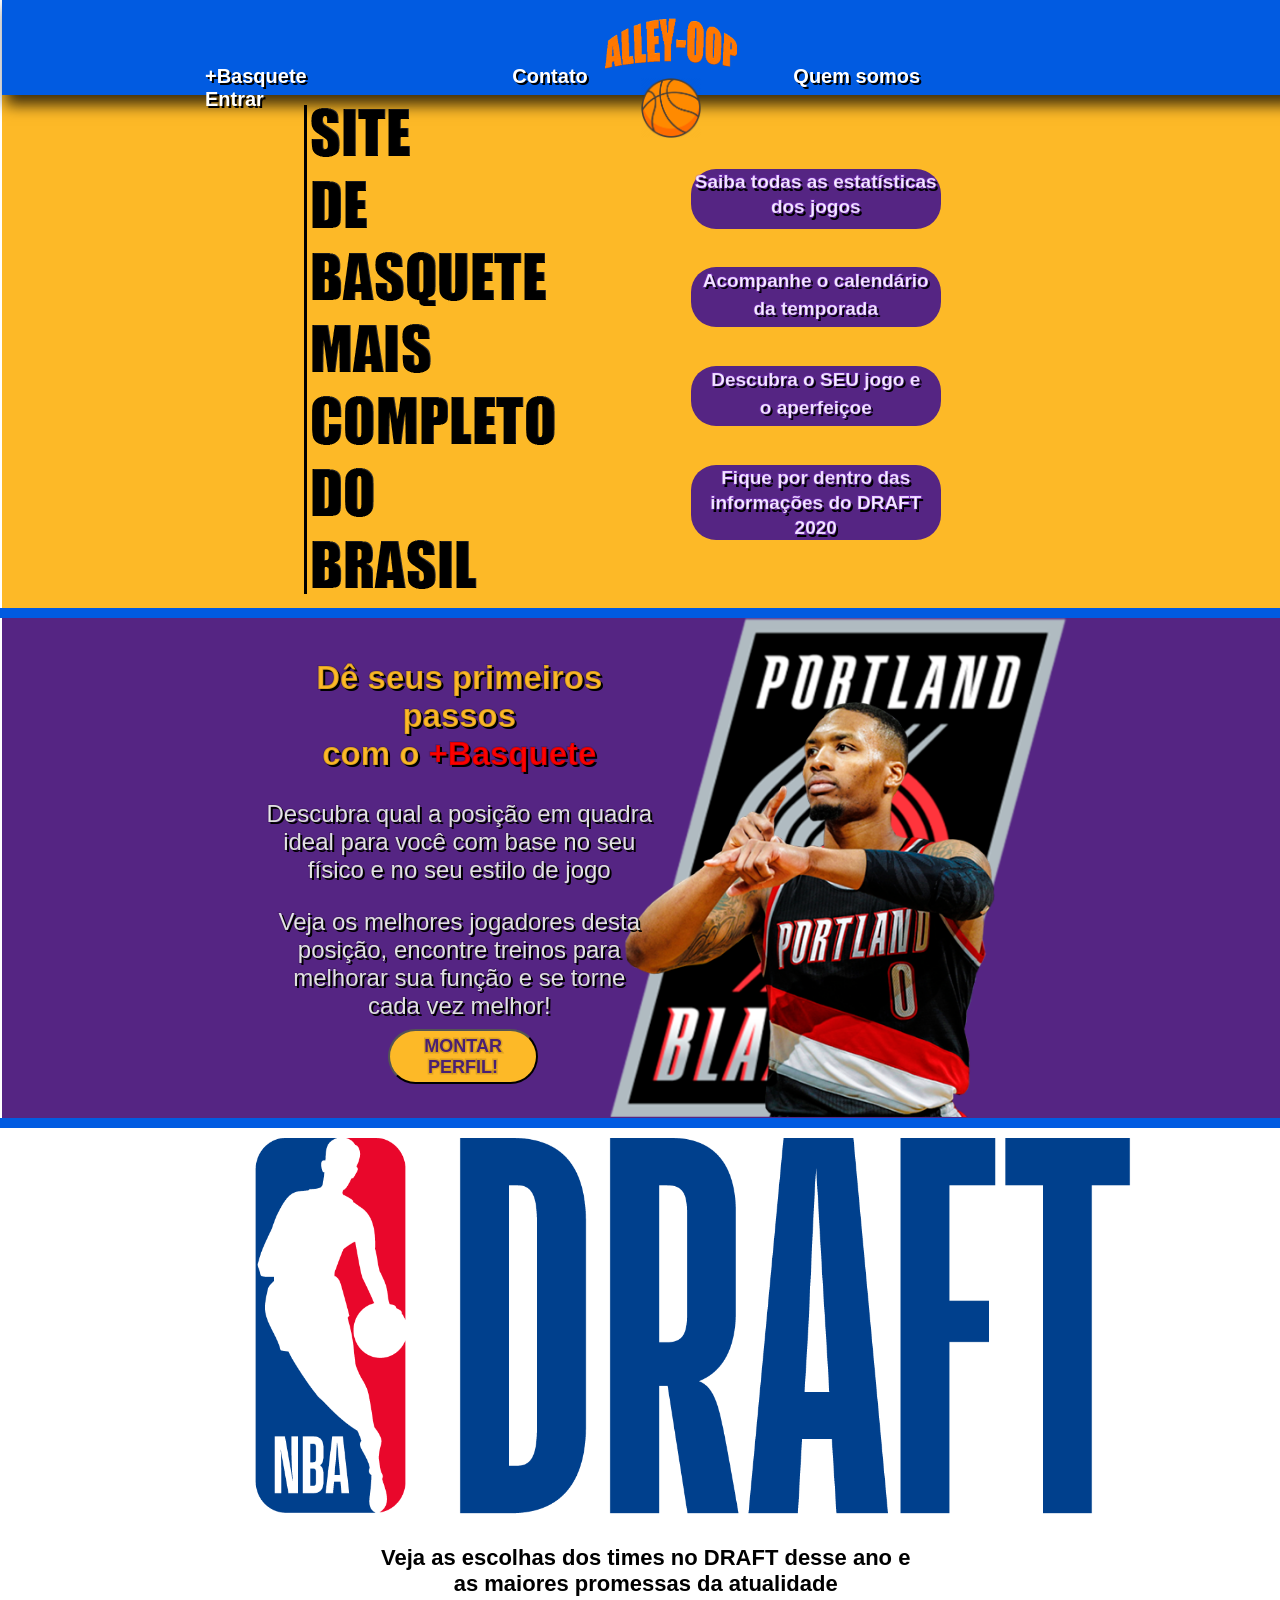
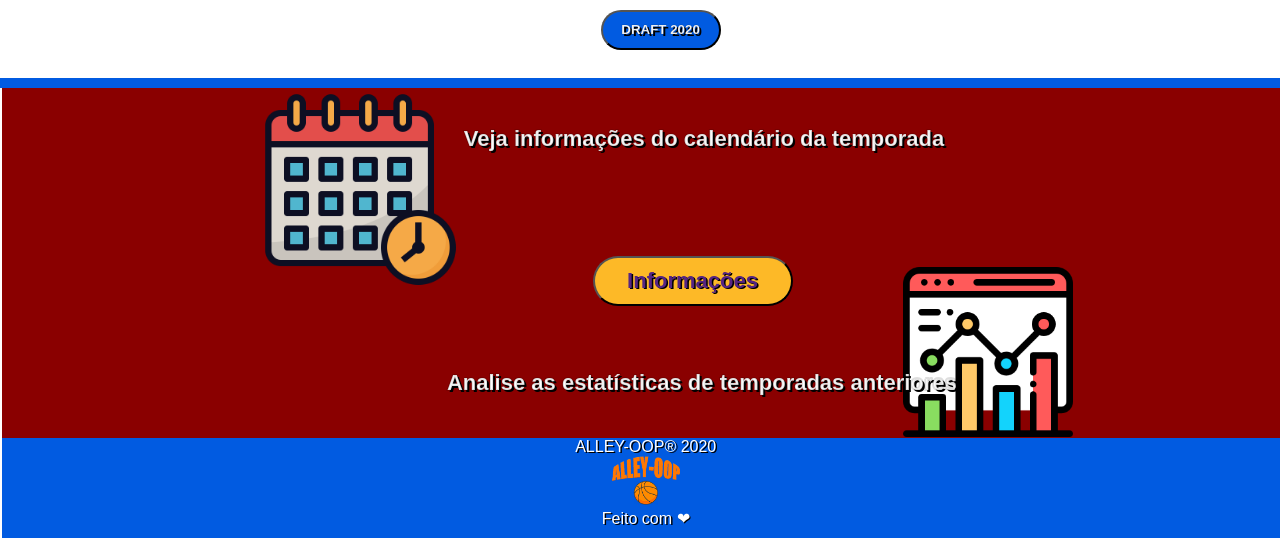
==== public/index.html @ a3778202 "home parcialmente finalizada" ====
<!DOCTYPE html>
<html lang="en">

<head>
    <meta charset="UTF-8">
    <meta name="viewport" content="width=device-width, initial-scale=1.0">
    <title>Home</title>
    <link rel="stylesheet" href="css/style.css">

</head>

<body>
    <div class="header">
        <div class="logo-div">
            <img src="img/logo.png" alt="alley-oop" class="logo">
            <img src="img/imagem-bola-logo.png" alt="imagem-bola" class="logo-img">

        </div>
        <div class="menu-div">
            <nav class="menu">
                <ul>
                    <li> <a class="mais-basquete" href="index.html"> <b>+Basquete</b></a> </li>
                    <li> <a class="contato" href="index.html"> <b>Contato</b></a></li>
                    <li> <a class="quem-somos" href="index.html"><b>Quem somos </b></a> </li>
                    <li> <a class="entrar" href="index.html"> <b>Entrar</b></a></li>
                </ul>
            </nav>
        </div>
    </div>

    <div class="container-1">
        <div class="filho-container-1">
            <img id="sitecompleto" src="img/Sem Título-1.png" class="site-completo" alt="">

            <div class="estatisticas"> <b>Saiba todas as estatísticas dos jogos</b></div>
            <div class="calendario"><b>Acompanhe o calendário <br> da temporada</b></div>
            <div class="seujogo" href="container-2"><b>Descubra o SEU jogo e <br> o aperfeiçoe</b></div>
            <div class="draft"><b>Fique por dentro das <br> informações do DRAFT 2020</b></div>
        </div>
    </div>

    <div class="troca"></div>

    <div class="container-2">
        <img src="img/lillard.png" alt="Damian Lillard" style="margin-top: -0.1%; height: 500px;;margin-left: 47%;">

        <div class="perfil-jogador">
            <h2 style="font-size: 33px;text-align:center; text-shadow: 2px 2px #000000; -webkit-text-stroke-width: 2px;
           -webkit-text-stroke-color: rgba(0, 0, 0, 0.131);; color: #FDB927;">Dê seus primeiros passos <br> com o <span
                    style="color:red;">+Basquete</span></h2>
            <p
                style="font-size:24px ;text-align: center; color: white;text-shadow: 2px 2px #000000; -webkit-text-stroke-width: 2px;-webkit-text-stroke-color:rgba(0, 0, 0, 0.131);">
                Descubra qual a posição em quadra ideal para você com base no seu físico e no seu estilo de jogo </p>

            <p
                style="font-size:24px ;text-align: center; color: white;text-shadow: 2px 2px #000000; -webkit-text-stroke-width: 2px;-webkit-text-stroke-color:rgba(0, 0, 0, 0.131);">
                Veja os melhores jogadores desta posição, encontre treinos para melhorar sua função e se torne <br> cada
                vez melhor! </p>
        </div>
        <button class="button-maisbasquete"><b>MONTAR PERFIL!</b></button>
    </div>
    <div class="troca"></div>

    <div class="container-3">

        <img src="img/nbadraft.png" alt="foto draft"
            style="margin-top: 0%; width: 900px; height: 400px;;margin-left: 19%;">
        <div class="texto-draft">
            <b>Veja as escolhas dos times no DRAFT desse ano e <br> as maiores
                promessas da atualidade</b>
        </div>
        <button class="button-draft"><b>DRAFT 2020</b></button>
    </div>
    <div class="troca"></div>

    <div class="container-4">

        <img src="img/calendar.png" class="img-calendario" alt="calendário">

        <b style="color:white; position: absolute; margin-top: 3%; font-size: 22px;
        text-align:center; text-shadow: 2px 2px #000000; -webkit-text-stroke-width: 2px;
           -webkit-text-stroke-color: rgba(0, 0, 0, 0.131);">Veja informações do calendário da temporada</b>

        <button class="button-info"><b>Informações</b></button>

        <b style="color:white; position: absolute; margin-top: 22%; margin-left: -27%; font-size: 22px;
        text-align:center; text-shadow: 2px 2px #000000; -webkit-text-stroke-width: 2px;
           -webkit-text-stroke-color: rgba(0, 0, 0, 0.131);">Analise as estatísticas de temporadas anteriores</b>

        <img src="img/analytics.png" class="img-analytics" alt="">
    </div>

    <div class="footer">
        ALLEY-OOP® 2020
        <br>
        <img src="img/logo-mesclado.png" style="width: 70px; margin-top: 0%;" alt="">
        <p style="margin-top: 0% ;">Feito com &#x2764;</p>

    </div>


</body>

<script>
</script>
---- public/css/style.css ----
body{
    font-family: -apple-system, BlinkMacSystemFont, 'Segoe UI', Roboto, Oxygen, Ubuntu, Cantarell, 'Open Sans', 'Helvetica Neue', sans-serif;
}

.header{
    background-color: #015BE1;
    width: 101%;
    height: 100px;
    margin-top: -1%;
    margin-left: -0.5%;
    position: fixed;
    box-shadow: 3px 11px 14px -1px rgba(0,0,0,0.75);
}

.logo{
    width: 150px;
    height: 60px;
    margin-left: 0%;
    margin-top: 8%;
}

.logo-div{
    margin-left: 46%;
    margin-top: 0.5%;
    width: 150px;
}
.logo-img{
    width: 60px;
    height: 60px;
    margin-left: 30%;
    margin-top: 0%;
}

.menu ul li a {
    color: white;
    text-decoration: none;
    text-shadow: 2px 2px black;
}
 
.menu li{
    display: inline;
    width: 20px;
    height: 20px;
    margin: 100px;
}

.menu{
    font-size: 20px;
    margin: 4.9%;
    margin-top: -7.5%;
}

.menu ul li a:hover{
    transition: 0.5s;
    color:rgb(252, 112, 61);
}

.container-1{
    background-color: #FDB927;
    margin-left: -0.5%;
    width: 101.9%;
    height: 600px;
}
.filho-container-1{
    margin-left: 20.5%;
    width: 60%;
    height: 600px;
    
}

.estatisticas{
    text-align: center;
    color: rgb(255, 255, 255);
    font-size: 19px;
    line-height:25px;
    text-shadow: 2px 3.2px #000000;
    background-color: #552583;
    width: 250px;
    height: 60px;
    margin-top: -55.5%;
    margin-left: 55%;
    border-radius: 25px;
    -webkit-text-stroke-width: 2px;
    -webkit-text-stroke-color: #9e37ff3a;
}

.calendario{
    text-align: center;
    color: white;
    font-size: 19px;
    line-height:28px;
    text-shadow: 2px 2px #000000;
    background-color: #552583;
    width: 250px;
    height: 60px;
    margin-top: 5%;
    margin-left: 55%;
    border-radius: 25px;
    -webkit-text-stroke-width: 2px;
    -webkit-text-stroke-color: #9e37ff3a;
}

.seujogo{
    text-align: center;
    color: white;
    font-size: 19px;
    line-height:28px;
    text-shadow: 2px 2px #000000;
    background-color: #552583;
    width: 250px;
    height: 60px;
    margin-top: 5%;
    margin-left: 55%;
    border-radius: 25px;
    -webkit-text-stroke-width: 2px;
    -webkit-text-stroke-color: #9e37ff3a;
}
.draft{
    text-align: center;
    color: white;
    font-size: 19px;
    line-height:25px;
    text-shadow: 2px 3.2px #000000;
    background-color: #552583;
    width: 250px;
    height: 75px;
    margin-top: 5%;
    margin-left: 55%;
    border-radius: 25px;
    -webkit-text-stroke-width: 2px;
    -webkit-text-stroke-color: #9e37ff3a;
}

.estatisticas:hover{
    transition: 0.4s;
    background-color: #015BE1;
    color: rgb(252, 112, 61) ;
}

.calendario:hover{
    transition: 0.4s;
    background-color: #015BE1;
    color: rgb(252, 112, 61) ;
}

.seujogo:hover{
    transition: 0.4s;
    background-color: #015BE1;
    color: rgb(252, 112, 61) ;
}

.draft:hover{
    transition: 0.4s;
    background-color: #015BE1;
    color: rgb(252, 112, 61) ;
}

.troca{
    width: 102%;
    margin-left: -0.7% ;
    background-color: #015BE1;
    height: 10px;
    border-color: #015BE1;
}

.container-2{
    background-color:#552583;
    margin-left: -0.5%;
    width: 101.9%;
    height: 500px;
}

.site-completo{
    margin-top: 12.5%;
    margin-left: 5%;

}

.site-completo2{
    margin-top: 12.5%;
    margin-left: 5%;
    display: none;
}

.perfil-jogador{

    margin-top: -38%;
    margin-left: 20%;
    width: 400px;
    height: 400px;
}

.button-maisbasquete{
    font-size: 18px;
    margin-top: -20%;
    width: 150px;
    height: 55px;
    border-radius: 30px;
    margin-left: 30%;
    color: #552583;
    background-color: #FDB927;
    -webkit-text-stroke-width: 3px;
    -webkit-text-stroke-color:rgba(0, 0, 0, 0.131);
    outline-style: none;
}

.button-maisbasquete:hover{
    transition: 0.3s;
    background-color: #015BE1;
    color: #FDB927;
    -webkit-text-stroke-width: 3px;
    -webkit-text-stroke-color:rgba(0, 0, 0, 0.131);
}

.container-3{
    width: 101.9%;
    height: 550px;
    background-color: white;
    margin-left: -0.5%;
}

.texto-draft{
    font-size: 22px ;
    margin-left: 0%;
    margin-top: 1%;
    text-align: center;
}

.button-draft{
    background-color: #015BE1;
    margin-left:46.5%;
    margin-top: 1%;
    width: 120px;
    height: 40px;
    border-radius: 20px;
    color: white;
    -webkit-text-stroke-width: 1px;
    -webkit-text-stroke-color:rgba(0, 0, 0, 0.131);
    text-shadow: 2px 1.6px #000000;
    outline-style: none;
}

.button-draft:hover{
    transition: 0.5s;
    color:rgb(255, 65, 65)
}

.container-4{
    background-color: #8A0000 ;
    width: 101.9%;
    height: 350px;
    margin-left: -0.5%;

}

.img-calendario{
    width: 200px;
    margin-left: 20%;
}

.img-analytics{
    width:170px;
    margin-left: 70%; 
    margin-top: -3%;
}

.button-info{
    margin-left: 10%; 
    width: 200px; 
    height: 50px; 
    font-size: 22px; 
    border-radius: 50px;
    background-color: #FDB927;
    color: #552583;
    text-shadow: 1.5px 1px #000000;
    outline-style: none;
}

.footer{
    width: 101.9%;
    height: 100px;
    margin-left: -0.5%;
    background-color: #015BE1;
    text-align: center;
    color: white;
    text-shadow: 1.5px 1px #000000;
}
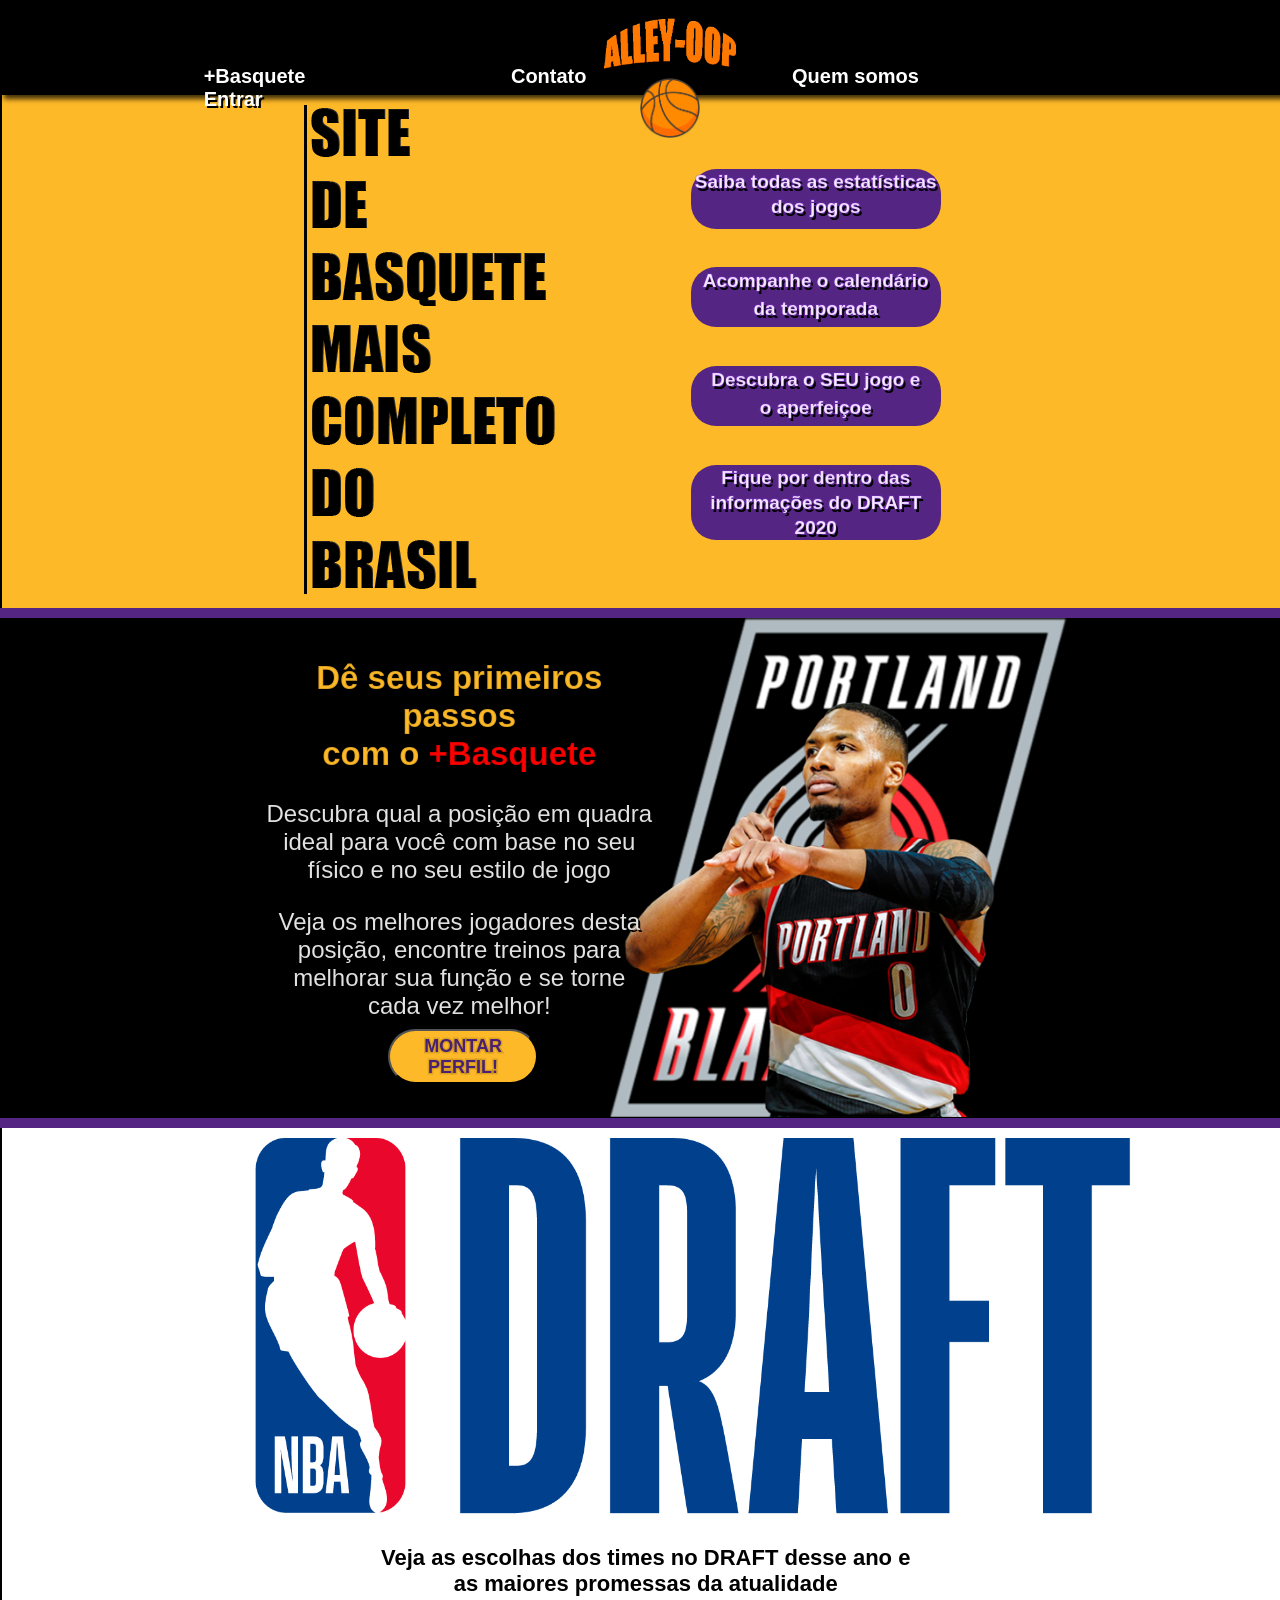
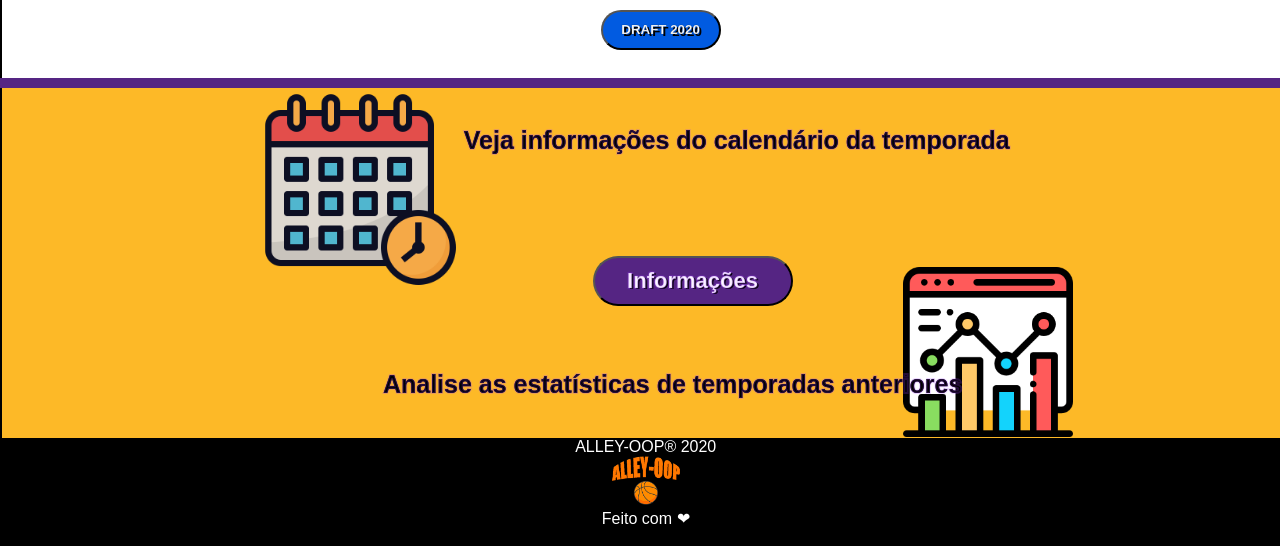
==== commit 65d7f0df: "algumas alterações" ====
--- a/public/index.html
+++ b/public/index.html
@@ -5,21 +5,22 @@
     <meta charset="UTF-8">
     <meta name="viewport" content="width=device-width, initial-scale=1.0">
     <title>Home</title>
+    <link rel="SHORTCUT ICON" href="img/imagem-bola-logo.png">
     <link rel="stylesheet" href="css/style.css">
 
 </head>
 
 <body>
     <div class="header">
-        <div class="logo-div">
-            <img src="img/logo.png" alt="alley-oop" class="logo">
-            <img src="img/imagem-bola-logo.png" alt="imagem-bola" class="logo-img">
+        <div class="logo-div" href="index.html">
+            <img src="img/logo.png" alt="alley-oop" href="index.html" class="logo">
+            <img src="img/imagem-bola-logo.png" alt="imagem-bola" href="index.html" class="logo-img">
 
         </div>
         <div class="menu-div">
             <nav class="menu">
                 <ul>
-                    <li> <a class="mais-basquete" href="index.html"> <b>+Basquete</b></a> </li>
+                    <li> <a class="mais-basquete" href="info-maisbasquete.html"> <b>+Basquete</b></a> </li>
                     <li> <a class="contato" href="index.html"> <b>Contato</b></a></li>
                     <li> <a class="quem-somos" href="index.html"><b>Quem somos </b></a> </li>
                     <li> <a class="entrar" href="index.html"> <b>Entrar</b></a></li>
@@ -34,7 +35,7 @@
 
             <div class="estatisticas"> <b>Saiba todas as estatísticas dos jogos</b></div>
             <div class="calendario"><b>Acompanhe o calendário <br> da temporada</b></div>
-            <div class="seujogo" href="container-2"><b>Descubra o SEU jogo e <br> o aperfeiçoe</b></div>
+            <div class="seujogo" href="#container-3"><b>Descubra o SEU jogo e <br> o aperfeiçoe</b></div>
             <div class="draft"><b>Fique por dentro das <br> informações do DRAFT 2020</b></div>
         </div>
     </div>
@@ -61,7 +62,7 @@
     </div>
     <div class="troca"></div>
 
-    <div class="container-3">
+    <div id="container-3" class="container-3">
 
         <img src="img/nbadraft.png" alt="foto draft"
             style="margin-top: 0%; width: 900px; height: 400px;;margin-left: 19%;">
@@ -77,19 +78,18 @@
 
         <img src="img/calendar.png" class="img-calendario" alt="calendário">
 
-        <b style="color:white; position: absolute; margin-top: 3%; font-size: 22px;
-        text-align:center; text-shadow: 2px 2px #000000; -webkit-text-stroke-width: 2px;
-           -webkit-text-stroke-color: rgba(0, 0, 0, 0.131);">Veja informações do calendário da temporada</b>
+        <b style="color:black; position: absolute; margin-top: 3%; font-size: 25px;
+        text-align:center; text-shadow: 0px 0px #000000;-webkit-text-stroke-width: 2px;
+    -webkit-text-stroke-color: #9e37ff3a;">Veja informações do calendário da temporada</b>
 
         <button class="button-info"><b>Informações</b></button>
 
-        <b style="color:white; position: absolute; margin-top: 22%; margin-left: -27%; font-size: 22px;
-        text-align:center; text-shadow: 2px 2px #000000; -webkit-text-stroke-width: 2px;
-           -webkit-text-stroke-color: rgba(0, 0, 0, 0.131);">Analise as estatísticas de temporadas anteriores</b>
+        <b style="color:black; position: absolute; margin-top: 22%; margin-left: -32%; font-size: 25px;
+        text-align:center; text-shadow: 0px 0px #000000;-webkit-text-stroke-width: 2px;
+    -webkit-text-stroke-color: #9e37ff3a;">Analise as estatísticas de temporadas anteriores</b>
 
         <img src="img/analytics.png" class="img-analytics" alt="">
     </div>
-
     <div class="footer">
         ALLEY-OOP® 2020
         <br>
--- a/public/css/style.css
+++ b/public/css/style.css
@@ -1,15 +1,16 @@
 body{
     font-family: -apple-system, BlinkMacSystemFont, 'Segoe UI', Roboto, Oxygen, Ubuntu, Cantarell, 'Open Sans', 'Helvetica Neue', sans-serif;
+    background-color: black;
 }
 
 .header{
-    background-color: #015BE1;
+    background-color: black;
     width: 101%;
     height: 100px;
     margin-top: -1%;
-    margin-left: -0.5%;
+    margin-left: -0.6%;
     position: fixed;
-    box-shadow: 3px 11px 14px -1px rgba(0,0,0,0.75);
+    box-shadow: 3px 5px 5px -1px rgba(0,0,0,0.75);
 }
 
 .logo{
@@ -89,7 +90,7 @@
     color: white;
     font-size: 19px;
     line-height:28px;
-    text-shadow: 2px 2px #000000;
+    text-shadow: 2px 3px #000000;
     background-color: #552583;
     width: 250px;
     height: 60px;
@@ -105,7 +106,7 @@
     color: white;
     font-size: 19px;
     line-height:28px;
-    text-shadow: 2px 2px #000000;
+    text-shadow: 2px 2.5px #000000;
     background-color: #552583;
     width: 250px;
     height: 60px;
@@ -133,38 +134,33 @@
 
 .estatisticas:hover{
     transition: 0.4s;
-    background-color: #015BE1;
-    color: rgb(252, 112, 61) ;
+    background-color: black;
 }
 
 .calendario:hover{
     transition: 0.4s;
-    background-color: #015BE1;
-    color: rgb(252, 112, 61) ;
+    background-color: black;
 }
 
 .seujogo:hover{
     transition: 0.4s;
-    background-color: #015BE1;
-    color: rgb(252, 112, 61) ;
+    background-color: black;
 }
 
 .draft:hover{
     transition: 0.4s;
-    background-color: #015BE1;
-    color: rgb(252, 112, 61) ;
+    background-color: black;
 }
 
 .troca{
     width: 102%;
     margin-left: -0.7% ;
-    background-color: #015BE1;
+    background-color: #552583;
     height: 10px;
-    border-color: #015BE1;
 }
 
 .container-2{
-    background-color:#552583;
+    background-color:black;
     margin-left: -0.5%;
     width: 101.9%;
     height: 500px;
@@ -206,7 +202,7 @@
 
 .button-maisbasquete:hover{
     transition: 0.3s;
-    background-color: #015BE1;
+    background-color: #552583;
     color: #FDB927;
     -webkit-text-stroke-width: 3px;
     -webkit-text-stroke-color:rgba(0, 0, 0, 0.131);
@@ -246,7 +242,7 @@
 }
 
 .container-4{
-    background-color: #8A0000 ;
+    background-color: #FDB927 ;
     width: 101.9%;
     height: 350px;
     margin-left: -0.5%;
@@ -270,17 +266,25 @@
     height: 50px; 
     font-size: 22px; 
     border-radius: 50px;
-    background-color: #FDB927;
-    color: #552583;
+    background-color: #552583;
+    color: white;
     text-shadow: 1.5px 1px #000000;
     outline-style: none;
+    -webkit-text-stroke-width: 2px;
+    -webkit-text-stroke-color: #9e37ff3a;
+    cursor: pointer;
+}
+
+.button-info:hover{
+    transition: 0.5s;
+    background-color: black;
 }
 
 .footer{
     width: 101.9%;
     height: 100px;
     margin-left: -0.5%;
-    background-color: #015BE1;
+    background-color: black;
     text-align: center;
     color: white;
     text-shadow: 1.5px 1px #000000;
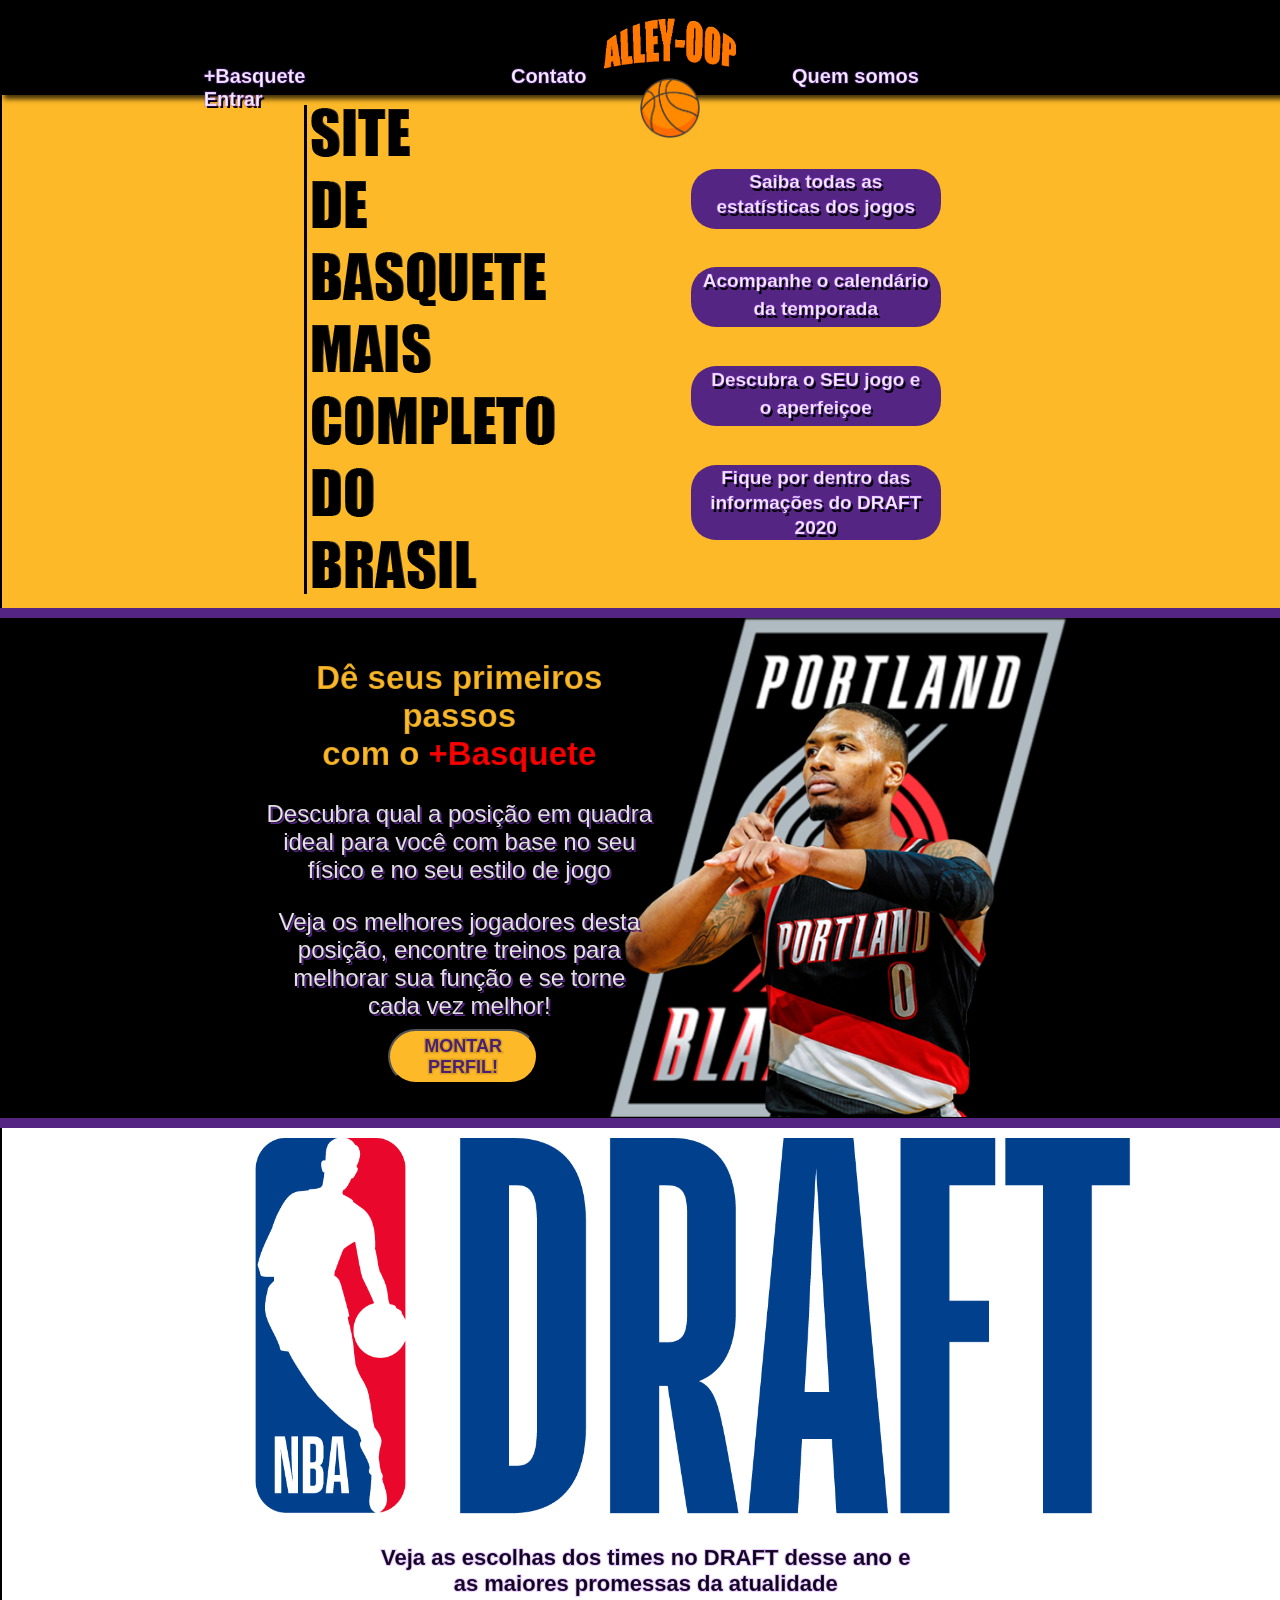
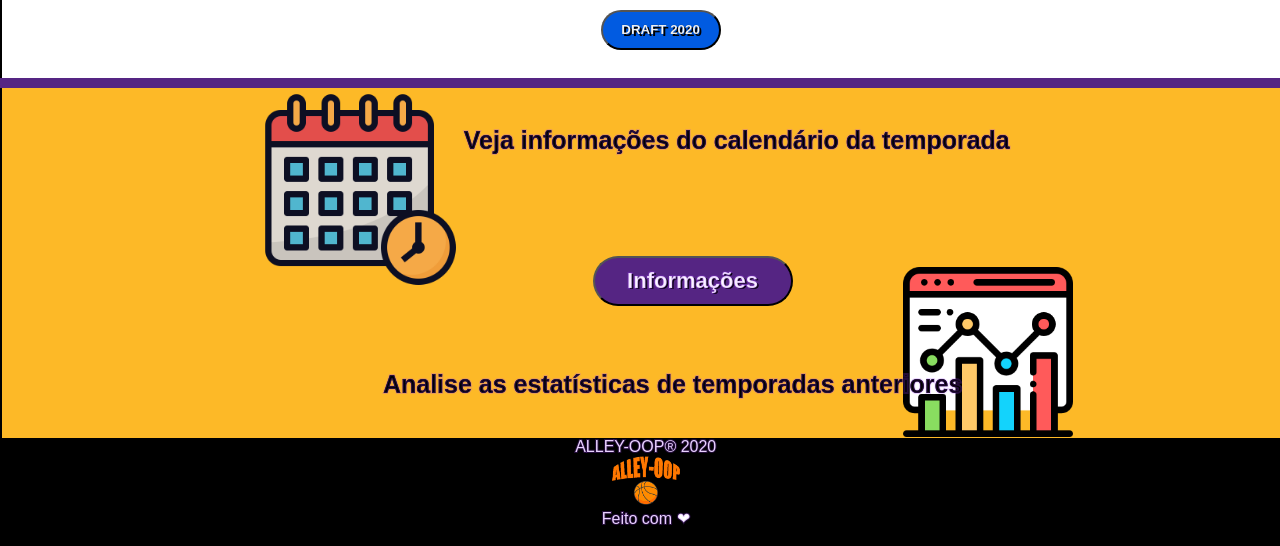
==== commit 9ec1a331: "+Basquete" ====
--- a/public/index.html
+++ b/public/index.html
@@ -14,7 +14,7 @@
     <div class="header">
         <div class="logo-div" href="index.html">
             <img src="img/logo.png" alt="alley-oop" href="index.html" class="logo">
-            <img src="img/imagem-bola-logo.png" alt="imagem-bola" href="index.html" class="logo-img">
+            <a href="index.html"><img src="img/imagem-bola-logo.png" alt="imagem-bola" class="logo-img"></a>
 
         </div>
         <div class="menu-div">
@@ -22,27 +22,33 @@
                 <ul>
                     <li> <a class="mais-basquete" href="info-maisbasquete.html"> <b>+Basquete</b></a> </li>
                     <li> <a class="contato" href="index.html"> <b>Contato</b></a></li>
-                    <li> <a class="quem-somos" href="index.html"><b>Quem somos </b></a> </li>
+                    <li> <a class="quem-somos" href="#container2"><b>Quem somos </b></a> </li>
                     <li> <a class="entrar" href="index.html"> <b>Entrar</b></a></li>
                 </ul>
             </nav>
         </div>
     </div>
 
-    <div class="container-1">
+    <div class="container-1" >
         <div class="filho-container-1">
             <img id="sitecompleto" src="img/Sem Título-1.png" class="site-completo" alt="">
 
-            <div class="estatisticas"> <b>Saiba todas as estatísticas dos jogos</b></div>
-            <div class="calendario"><b>Acompanhe o calendário <br> da temporada</b></div>
-            <div class="seujogo" href="#container-3"><b>Descubra o SEU jogo e <br> o aperfeiçoe</b></div>
-            <div class="draft"><b>Fique por dentro das <br> informações do DRAFT 2020</b></div>
+            <div class="estatisticas"> <b><a href="#info">Saiba todas as <br> estatísticas dos jogos</a></b></div>
+            <div class="calendario"><b> <a href="#info">Acompanhe o calendário <br> da temporada</a></b></div>
+            <div class="seujogo"><b><a href="#maisbasqueteclique">Descubra o SEU jogo e <br> o aperfeiçoe</a></b></div>
+            <div class="draft"><b><a href="#draftclique">Fique por dentro das <br> informações do DRAFT 2020<a></b></div>
         </div>
     </div>
 
+    <!-- deslizar da pagina -->
+    <span id="maisbasqueteclique" style="position: absolute; margin-top: -11%;"></span>
+    <span id="draftclique" style="position: absolute; margin-top: 29%;"></span>
+    <span id="info" style="position: absolute; margin-top: 60%;"></span>
+    
+
     <div class="troca"></div>
-
-    <div class="container-2">
+    
+    <div class="container-2" >
         <img src="img/lillard.png" alt="Damian Lillard" style="margin-top: -0.1%; height: 500px;;margin-left: 47%;">
 
         <div class="perfil-jogador">
@@ -50,11 +56,11 @@
            -webkit-text-stroke-color: rgba(0, 0, 0, 0.131);; color: #FDB927;">Dê seus primeiros passos <br> com o <span
                     style="color:red;">+Basquete</span></h2>
             <p
-                style="font-size:24px ;text-align: center; color: white;text-shadow: 2px 2px #000000; -webkit-text-stroke-width: 2px;-webkit-text-stroke-color:rgba(0, 0, 0, 0.131);">
+                style="font-size:24px ;text-align: center; color: white;text-shadow: 2px 2px #552583; -webkit-text-stroke-width: 2px;-webkit-text-stroke-color:rgba(0, 0, 0, 0.131);">
                 Descubra qual a posição em quadra ideal para você com base no seu físico e no seu estilo de jogo </p>
 
             <p
-                style="font-size:24px ;text-align: center; color: white;text-shadow: 2px 2px #000000; -webkit-text-stroke-width: 2px;-webkit-text-stroke-color:rgba(0, 0, 0, 0.131);">
+                style="font-size:24px ;text-align: center; color: white;text-shadow: 2px 2px #552583; -webkit-text-stroke-width: 2px;-webkit-text-stroke-color:rgba(0, 0, 0, 0.131);">
                 Veja os melhores jogadores desta posição, encontre treinos para melhorar sua função e se torne <br> cada
                 vez melhor! </p>
         </div>
@@ -67,7 +73,7 @@
         <img src="img/nbadraft.png" alt="foto draft"
             style="margin-top: 0%; width: 900px; height: 400px;;margin-left: 19%;">
         <div class="texto-draft">
-            <b>Veja as escolhas dos times no DRAFT desse ano e <br> as maiores
+            <b style="color:#000000;">Veja as escolhas dos times no DRAFT desse ano e <br> as maiores
                 promessas da atualidade</b>
         </div>
         <button class="button-draft"><b>DRAFT 2020</b></button>
--- a/public/css/style.css
+++ b/public/css/style.css
@@ -2,6 +2,9 @@
     font-family: -apple-system, BlinkMacSystemFont, 'Segoe UI', Roboto, Oxygen, Ubuntu, Cantarell, 'Open Sans', 'Helvetica Neue', sans-serif;
     background-color: black;
 }
+html {
+    scroll-behavior: smooth;
+  }
 
 .header{
     background-color: black;
@@ -56,6 +59,7 @@
     color:rgb(252, 112, 61);
 }
 
+
 .container-1{
     background-color: #FDB927;
     margin-left: -0.5%;
@@ -83,7 +87,15 @@
     border-radius: 25px;
     -webkit-text-stroke-width: 2px;
     -webkit-text-stroke-color: #9e37ff3a;
-}
+    cursor: pointer;
+}
+a{
+    text-decoration: none;
+    color: white;
+    -webkit-text-stroke-width: 2px;
+    -webkit-text-stroke-color: #9e37ff3a;
+}
+
 
 .calendario{
     text-align: center;
@@ -99,6 +111,7 @@
     border-radius: 25px;
     -webkit-text-stroke-width: 2px;
     -webkit-text-stroke-color: #9e37ff3a;
+    cursor: pointer;
 }
 
 .seujogo{
@@ -115,6 +128,7 @@
     border-radius: 25px;
     -webkit-text-stroke-width: 2px;
     -webkit-text-stroke-color: #9e37ff3a;
+    cursor: pointer;
 }
 .draft{
     text-align: center;
@@ -130,6 +144,7 @@
     border-radius: 25px;
     -webkit-text-stroke-width: 2px;
     -webkit-text-stroke-color: #9e37ff3a;
+    cursor: pointer;
 }
 
 .estatisticas:hover{
@@ -198,6 +213,7 @@
     -webkit-text-stroke-width: 3px;
     -webkit-text-stroke-color:rgba(0, 0, 0, 0.131);
     outline-style: none;
+    cursor: pointer;
 }
 
 .button-maisbasquete:hover{
@@ -234,6 +250,7 @@
     -webkit-text-stroke-color:rgba(0, 0, 0, 0.131);
     text-shadow: 2px 1.6px #000000;
     outline-style: none;
+    cursor: pointer;
 }
 
 .button-draft:hover{
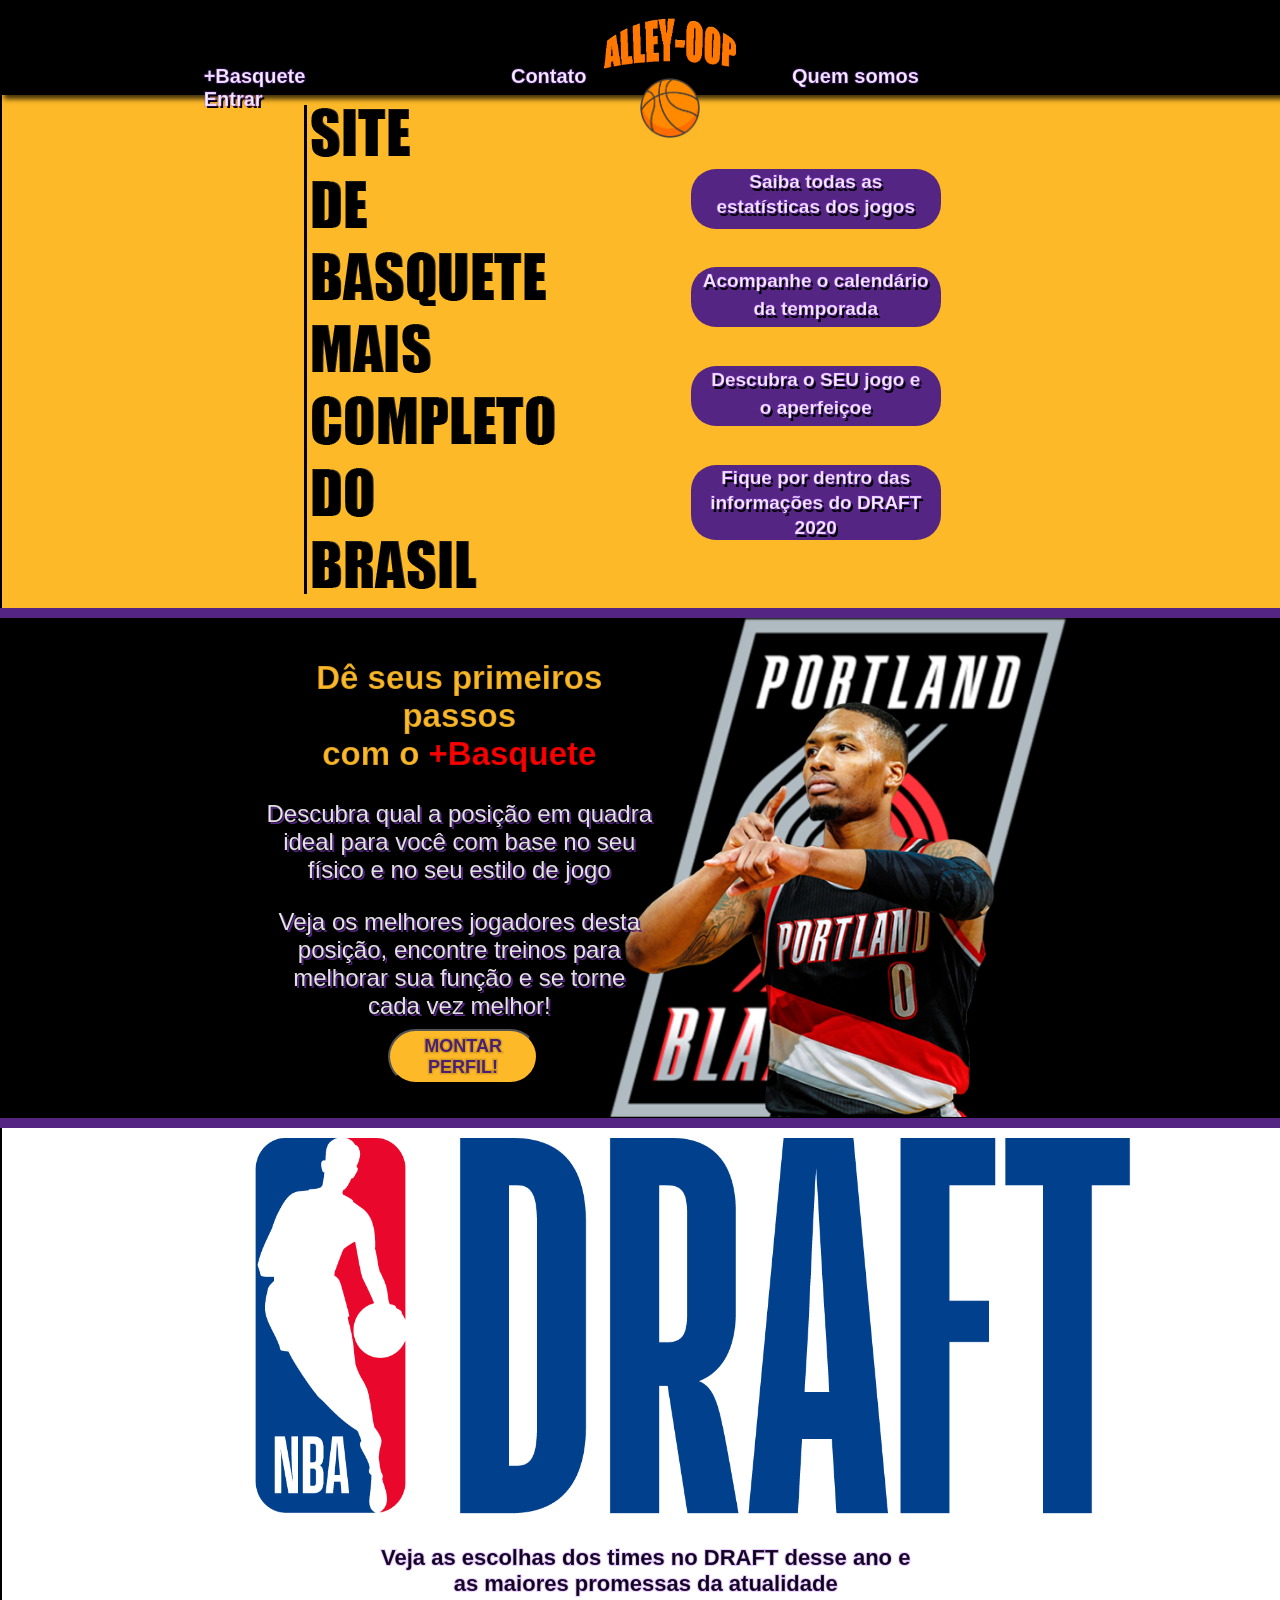
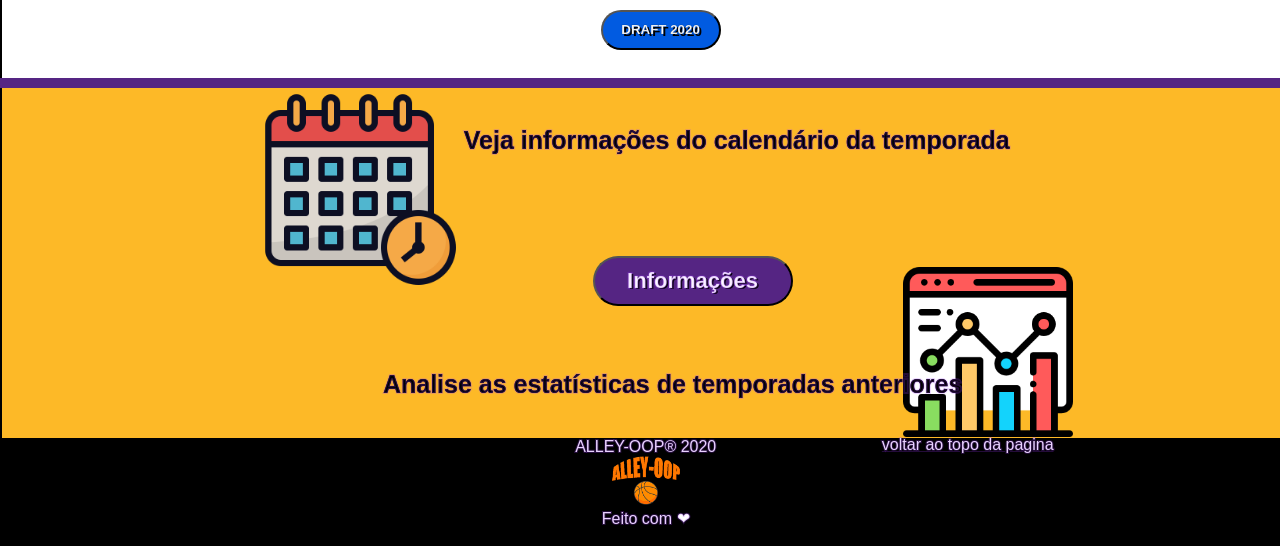
==== commit 0867bdb3: "alterações com js" ====
--- a/public/index.html
+++ b/public/index.html
@@ -7,11 +7,12 @@
     <title>Home</title>
     <link rel="SHORTCUT ICON" href="img/imagem-bola-logo.png">
     <link rel="stylesheet" href="css/style.css">
+    <script src="js/index.js"></script>
 
 </head>
 
 <body>
-    <div class="header">
+    <div class="header" id="header">
         <div class="logo-div" href="index.html">
             <img src="img/logo.png" alt="alley-oop" href="index.html" class="logo">
             <a href="index.html"><img src="img/imagem-bola-logo.png" alt="imagem-bola" class="logo-img"></a>
@@ -23,32 +24,34 @@
                     <li> <a class="mais-basquete" href="info-maisbasquete.html"> <b>+Basquete</b></a> </li>
                     <li> <a class="contato" href="index.html"> <b>Contato</b></a></li>
                     <li> <a class="quem-somos" href="#container2"><b>Quem somos </b></a> </li>
-                    <li> <a class="entrar" href="index.html"> <b>Entrar</b></a></li>
+                    <li> <a class="entrar" href="login.html"> <b>Entrar</b></a></li>
                 </ul>
             </nav>
         </div>
     </div>
 
-    <div class="container-1" >
+    <div class="container-1">
         <div class="filho-container-1">
             <img id="sitecompleto" src="img/Sem Título-1.png" class="site-completo" alt="">
 
             <div class="estatisticas"> <b><a href="#info">Saiba todas as <br> estatísticas dos jogos</a></b></div>
             <div class="calendario"><b> <a href="#info">Acompanhe o calendário <br> da temporada</a></b></div>
             <div class="seujogo"><b><a href="#maisbasqueteclique">Descubra o SEU jogo e <br> o aperfeiçoe</a></b></div>
-            <div class="draft"><b><a href="#draftclique">Fique por dentro das <br> informações do DRAFT 2020<a></b></div>
+            <div class="draft"><b><a href="#draftclique">Fique por dentro das <br> informações do DRAFT 2020<a></b>
+            </div>
         </div>
     </div>
 
     <!-- deslizar da pagina -->
+    <span id="topo" style="position: absolute; margin-top: -100%;"></span>
     <span id="maisbasqueteclique" style="position: absolute; margin-top: -11%;"></span>
     <span id="draftclique" style="position: absolute; margin-top: 29%;"></span>
     <span id="info" style="position: absolute; margin-top: 60%;"></span>
-    
+
 
     <div class="troca"></div>
-    
-    <div class="container-2" >
+
+    <div class="container-2">
         <img src="img/lillard.png" alt="Damian Lillard" style="margin-top: -0.1%; height: 500px;;margin-left: 47%;">
 
         <div class="perfil-jogador">
@@ -64,7 +67,7 @@
                 Veja os melhores jogadores desta posição, encontre treinos para melhorar sua função e se torne <br> cada
                 vez melhor! </p>
         </div>
-        <button class="button-maisbasquete"><b>MONTAR PERFIL!</b></button>
+        <button class="button-maisbasquete" onclick="paginaMaisbasquete()"><b>MONTAR PERFIL!</b></button>
     </div>
     <div class="troca"></div>
 
@@ -101,10 +104,9 @@
         <br>
         <img src="img/logo-mesclado.png" style="width: 70px; margin-top: 0%;" alt="">
         <p style="margin-top: 0% ;">Feito com &#x2764;</p>
+        <div style="margin-left: 50%; margin-top: -8.4%;"><a href="#topo"><u> voltar ao topo da pagina</u></a></div>
 
     </div>
-
-
 </body>
 
 <script>
